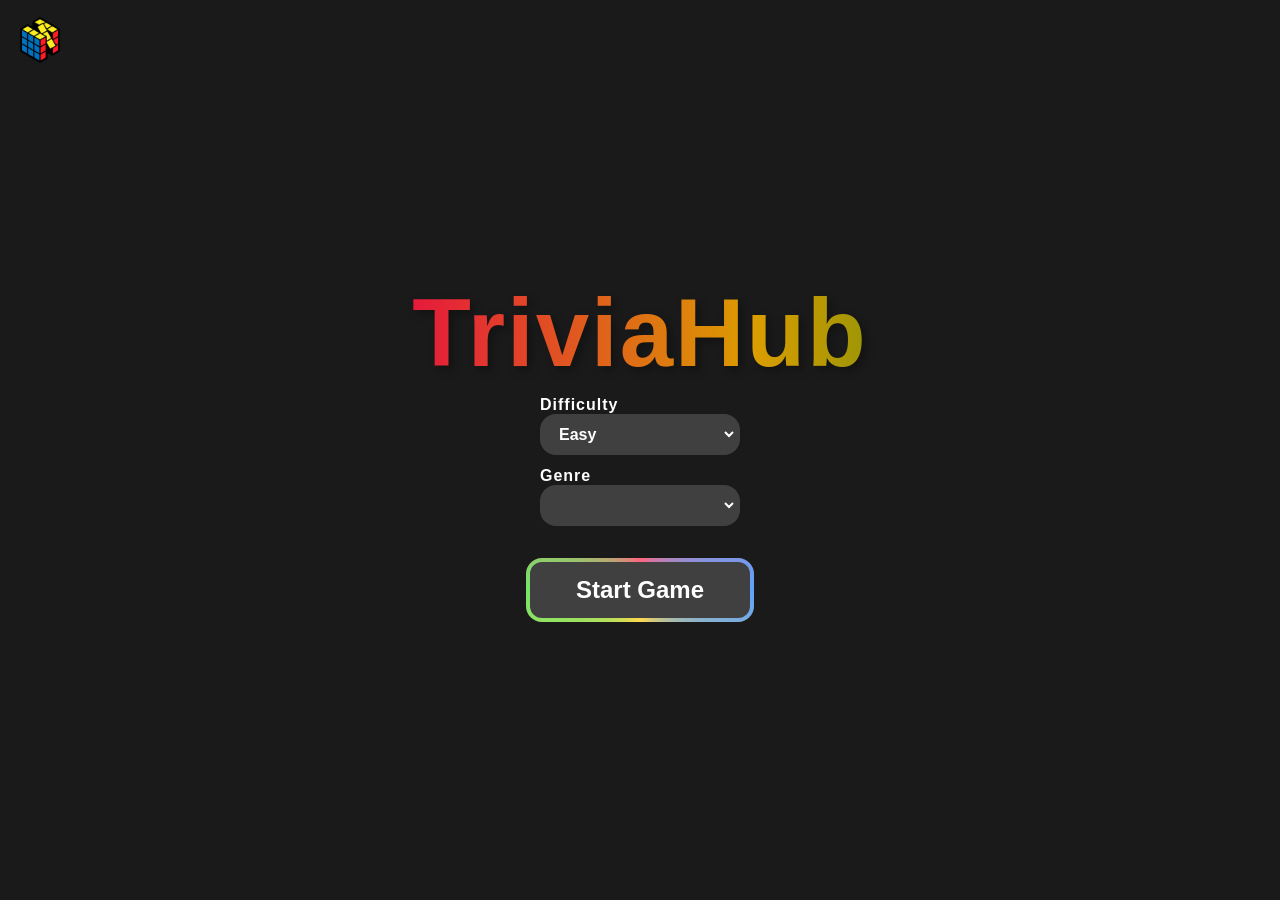
==== index.html @ 6a3220b3 "v1.0.0 - MVP" ====
<!DOCTYPE html>
<html lang="en">
<head>
    <meta charset="UTF-8">
    <meta name="viewport" content="width=device-width, initial-scale=1.0">
    <link rel="icon" type="image/x-icon" href="src/trivia.png">
    <link rel="stylesheet" href="css/main.css">
    <link rel="stylesheet" href="css/index.css">
    <script src="js/main.js" defer></script>

    <title>TriviaHub</title>
</head>

<body>
    <main>
        <a id="rubik" href="https://itsleontan.com">
            <img src="src/rubik.png" alt="Rubik's Cube">
        </a>

        <h1 class="game-title">TriviaHub</h1>

        <section id="settings">
            <div class="setting-group">
                <label for="difficulty">Difficulty</label>
                <select id="difficulty">
                    <option value="easy">Easy</option>
                    <option value="medium">Medium</option>
                    <option value="hard">Hard</option>
                </select>
            </div>

            <div class="setting-group">
                <label for="genre">Genre</label>
                <select id="genre">
                </select>
            </div>
        </section>

        <button id="start-button">Start Game</button>
    </main>
</body>
</html>
---- css/main.css ----
:root {
    --red-light: hsl(350, 100%, 70%);
    --red-medium: hsl(350, 80%, 50%);
    --red-dark: hsl(350, 80%, 38%);

    --blue-light: hsl(214, 100%, 68%);
    --blue-medium: hsl(214, 82%, 44%);
    --blue-dark: hsl(214, 82%, 32%);

    --yellow-light: hsl(47, 100%, 65%);
    --yellow-medium: hsl(43, 100%, 43%);
    --yellow-dark: hsl(43, 100%, 32%);

    --green-light: hsl(113, 70%, 65%);
    --green-medium: hsl(113, 76%, 30%);
    --green-dark: hsl(113, 76%, 22%);
}
html {
    scroll-behavior: smooth;
    font-family: "Montserrat", sans-serif;
}
*, *::before, *::after {
    box-sizing: border-box;
}

#rubik {
    width: fit-content;
    position: absolute;
    top: 16px;
    left: 16px;
}
#rubik img {
    width: 48px;
}
---- css/index.css ----
body {
    margin: 0;
    height: var(--app-height);
    background: hsl(0, 0%, 10%);
}
main {
    height: 100%;
    width: 100%;
    display: flex;
    flex-direction: column;
    justify-content: center;
    align-items: center;
}

.game-title {
    font-size: clamp(3rem, 8vw, 6rem); /* clamp(min, scale, max) */
    font-weight: 900;
    letter-spacing: 2px;
    text-align: center;
    margin: 0;

    background: linear-gradient(
        90deg,
        var(--red-medium),
        var(--yellow-medium),
        var(--green-medium),
        var(--blue-medium),
        var(--red-medium)
    );
    background-size: 300% auto;

    color: transparent;
    background-clip: text;
    -webkit-background-clip: text; /* extra redundency */

    filter: drop-shadow(4px 4px 4px hsla(0, 0%, 0%, 0.3));

    animation:
        title-gradient 6s linear infinite,
        title-float 3s ease-in-out infinite;
}
@keyframes title-gradient {
    from { background-position: 0% center; }
    to { background-position: 300% center; }
}
@keyframes title-float {
    0%, 100% { transform: translateY(0); }
    50% { transform: translateY(-8px); }
}

#settings {
    display: flex;
    flex-direction: column;
    margin: 8px 0 32px 0;
    gap: 12px;
}
.setting-group {
    display: flex;
    flex-direction: column;
    gap: 0;
}
.setting-group label {
    font-size: 1rem;
    font-weight: 700;
    letter-spacing: 1px;
    color: white;
}
.setting-group select {
    width: 200px;
    padding: 8px 12px;
    font-size: 1rem;
    font-weight: 600;
    color: white;
    background: hsl(0, 0%, 25%);
    border: 3px solid transparent;
    border-radius: 16px;
    cursor: pointer;

    transition:
        border-color 0.2s,
        transform 0.2s,
        background-color 0.2s,
        box-shadow 0.2s;
}
.setting-group select:focus {
    outline: none;
    border-color: var(--blue-light);
}
#start-button {
    position: relative;
    overflow: hidden;
    border: none;
    border-radius: 16px;
    padding: 18px 50px;
    font-size: 1.5rem;
    font-weight: bold;
    color: white;
    background: hsl(0, 0%, 20%);
    cursor: pointer;
    z-index: 1;
}
#start-button::before {
    content: "";
    position: absolute;
    inset: -90px -10px;
    border-radius: 50%;

    background: conic-gradient(
        from 0deg,
        var(--red-light),
        var(--blue-light),
        var(--yellow-light),
        var(--green-light),
        var(--red-light)
    );
    animation: spin 4s linear infinite;
    z-index: -2;
}
#start-button:hover::before {
    animation-duration: 1s;
}
#start-button::after {
    content: "";
    position: absolute;
    inset: 4px;

    background: hsl(0, 0%, 25%);
    border-radius: 12px;

    z-index: -1;
}
#start-button:active {
    transform: scale(0.95);
}
@keyframes spin {
    from { transform: rotate(0deg); }
    to { transform: rotate(360deg); }
}
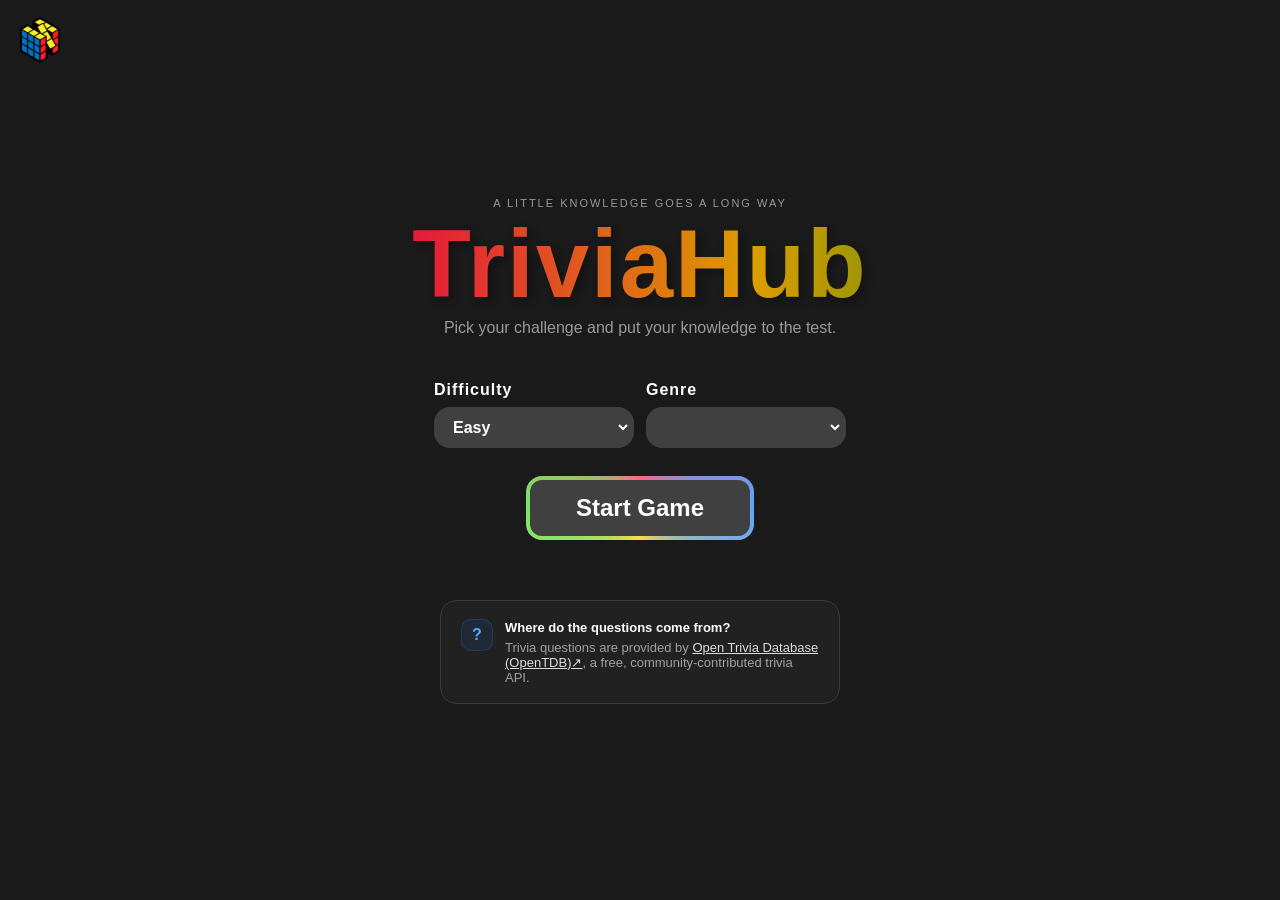
==== commit 023ea06d: "v1.2.0 - Improved landing page - Added a small section to show source of questions.  - Improved top" ====
--- a/index.html
+++ b/index.html
@@ -1,42 +1,52 @@
-<!DOCTYPE html>
-<html lang="en">
-<head>
-    <meta charset="UTF-8">
-    <meta name="viewport" content="width=device-width, initial-scale=1.0">
-    <link rel="icon" type="image/x-icon" href="src/trivia.png">
-    <link rel="stylesheet" href="css/main.css">
-    <link rel="stylesheet" href="css/index.css">
-    <script src="js/main.js" defer></script>
-
-    <title>TriviaHub</title>
-</head>
-
-<body>
-    <main>
-        <a id="rubik" href="https://itsleontan.com">
-            <img src="src/rubik.png" alt="Rubik's Cube">
-        </a>
-
-        <h1 class="game-title">TriviaHub</h1>
-
-        <section id="settings">
-            <div class="setting-group">
-                <label for="difficulty">Difficulty</label>
-                <select id="difficulty">
-                    <option value="easy">Easy</option>
-                    <option value="medium">Medium</option>
-                    <option value="hard">Hard</option>
-                </select>
-            </div>
-
-            <div class="setting-group">
-                <label for="genre">Genre</label>
-                <select id="genre">
-                </select>
-            </div>
-        </section>
-
-        <button id="start-button">Start Game</button>
-    </main>
-</body>
+<!DOCTYPE html>
+<html lang="en">
+<head>
+    <meta charset="UTF-8">
+    <meta name="viewport" content="width=device-width, initial-scale=1.0">
+    <link rel="icon" type="image/x-icon" href="src/trivia.png">
+    <link rel="stylesheet" href="css/main.css">
+    <link rel="stylesheet" href="css/index.css">
+    <script src="js/main.js" defer></script>
+
+    <title>TriviaHub</title>
+</head>
+
+<body>
+    <main>
+        <a id="rubik" href="https://itsleontan.com">
+            <img src="src/rubik.png" alt="Rubik's Cube">
+        </a>
+
+        <p id="above-title">A LITTLE KNOWLEDGE GOES A LONG WAY</p>
+        <h1 id="game-title">TriviaHub</h1>
+        <p id="below-title">Pick your challenge and put your knowledge to the test.</p>
+
+        <section id="settings">
+            <div class="setting-group">
+                <label for="difficulty">Difficulty</label>
+                <select id="difficulty">
+                    <option value="easy">Easy</option>
+                    <option value="medium">Medium</option>
+                    <option value="hard">Hard</option>
+                </select>
+            </div>
+
+            <div class="setting-group">
+                <label for="genre">Genre</label>
+                <select id="genre">
+                </select>
+            </div>
+        </section>
+
+        <button id="start-button">Start Game</button>
+
+        <div id="info-container">
+            <div>?</div>
+            <div>
+                <p>Where do the questions come from?</p>
+                <p>Trivia questions are provided by <a id="source" href="https://opentdb.com" target="_blank">Open Trivia Database (OpenTDB)&nearr;</a>, a free, community-contributed trivia API.</p>
+            </div>
+        </div>
+    </main>
+</body>
 </html>
--- a/css/main.css
+++ b/css/main.css
@@ -1,34 +1,37 @@
-:root {
-    --red-light: hsl(350, 100%, 70%);
-    --red-medium: hsl(350, 80%, 50%);
-    --red-dark: hsl(350, 80%, 38%);
-
-    --blue-light: hsl(214, 100%, 68%);
-    --blue-medium: hsl(214, 82%, 44%);
-    --blue-dark: hsl(214, 82%, 32%);
-
-    --yellow-light: hsl(47, 100%, 65%);
-    --yellow-medium: hsl(43, 100%, 43%);
-    --yellow-dark: hsl(43, 100%, 32%);
-
-    --green-light: hsl(113, 70%, 65%);
-    --green-medium: hsl(113, 76%, 30%);
-    --green-dark: hsl(113, 76%, 22%);
-}
-html {
-    scroll-behavior: smooth;
-    font-family: "Montserrat", sans-serif;
-}
-*, *::before, *::after {
-    box-sizing: border-box;
-}
-
-#rubik {
-    width: fit-content;
-    position: absolute;
-    top: 16px;
-    left: 16px;
-}
-#rubik img {
-    width: 48px;
+:root {
+    --red-light: hsl(350, 100%, 70%);
+    --red-medium: hsl(350, 80%, 50%);
+    --red-dark: hsl(350, 80%, 38%);
+
+    --blue-light: hsl(214, 100%, 68%);
+    --blue-medium: hsl(214, 82%, 44%);
+    --blue-dark: hsl(214, 82%, 32%);
+
+    --yellow-light: hsl(47, 100%, 65%);
+    --yellow-medium: hsl(43, 100%, 43%);
+    --yellow-dark: hsl(43, 100%, 32%);
+
+    --green-light: hsl(113, 70%, 65%);
+    --green-medium: hsl(113, 76%, 30%);
+    --green-dark: hsl(113, 76%, 22%);
+
+    --review-green: 155, 214, 172;
+    --review-red: 239, 183, 130;
+}
+html {
+    scroll-behavior: smooth;
+    font-family: "Montserrat", sans-serif;
+}
+*, *::before, *::after {
+    box-sizing: border-box;
+}
+
+#rubik {
+    width: fit-content;
+    position: absolute;
+    top: 16px;
+    left: 16px;
+}
+#rubik img {
+    width: 48px;
 }
--- a/css/index.css
+++ b/css/index.css
@@ -1,138 +1,200 @@
-body {
-    margin: 0;
-    height: var(--app-height);
-    background: hsl(0, 0%, 10%);
-}
-main {
-    height: 100%;
-    width: 100%;
-    display: flex;
-    flex-direction: column;
-    justify-content: center;
-    align-items: center;
-}
-
-.game-title {
-    font-size: clamp(3rem, 8vw, 6rem); /* clamp(min, scale, max) */
-    font-weight: 900;
-    letter-spacing: 2px;
-    text-align: center;
-    margin: 0;
-
-    background: linear-gradient(
-        90deg,
-        var(--red-medium),
-        var(--yellow-medium),
-        var(--green-medium),
-        var(--blue-medium),
-        var(--red-medium)
-    );
-    background-size: 300% auto;
-
-    color: transparent;
-    background-clip: text;
-    -webkit-background-clip: text; /* extra redundency */
-
-    filter: drop-shadow(4px 4px 4px hsla(0, 0%, 0%, 0.3));
-
-    animation:
-        title-gradient 6s linear infinite,
-        title-float 3s ease-in-out infinite;
-}
-@keyframes title-gradient {
-    from { background-position: 0% center; }
-    to { background-position: 300% center; }
-}
-@keyframes title-float {
-    0%, 100% { transform: translateY(0); }
-    50% { transform: translateY(-8px); }
-}
-
-#settings {
-    display: flex;
-    flex-direction: column;
-    margin: 8px 0 32px 0;
-    gap: 12px;
-}
-.setting-group {
-    display: flex;
-    flex-direction: column;
-    gap: 0;
-}
-.setting-group label {
-    font-size: 1rem;
-    font-weight: 700;
-    letter-spacing: 1px;
-    color: white;
-}
-.setting-group select {
-    width: 200px;
-    padding: 8px 12px;
-    font-size: 1rem;
-    font-weight: 600;
-    color: white;
-    background: hsl(0, 0%, 25%);
-    border: 3px solid transparent;
-    border-radius: 16px;
-    cursor: pointer;
-
-    transition:
-        border-color 0.2s,
-        transform 0.2s,
-        background-color 0.2s,
-        box-shadow 0.2s;
-}
-.setting-group select:focus {
-    outline: none;
-    border-color: var(--blue-light);
-}
-#start-button {
-    position: relative;
-    overflow: hidden;
-    border: none;
-    border-radius: 16px;
-    padding: 18px 50px;
-    font-size: 1.5rem;
-    font-weight: bold;
-    color: white;
-    background: hsl(0, 0%, 20%);
-    cursor: pointer;
-    z-index: 1;
-}
-#start-button::before {
-    content: "";
-    position: absolute;
-    inset: -90px -10px;
-    border-radius: 50%;
-
-    background: conic-gradient(
-        from 0deg,
-        var(--red-light),
-        var(--blue-light),
-        var(--yellow-light),
-        var(--green-light),
-        var(--red-light)
-    );
-    animation: spin 4s linear infinite;
-    z-index: -2;
-}
-#start-button:hover::before {
-    animation-duration: 1s;
-}
-#start-button::after {
-    content: "";
-    position: absolute;
-    inset: 4px;
-
-    background: hsl(0, 0%, 25%);
-    border-radius: 12px;
-
-    z-index: -1;
-}
-#start-button:active {
-    transform: scale(0.95);
-}
-@keyframes spin {
-    from { transform: rotate(0deg); }
-    to { transform: rotate(360deg); }
+body {
+    margin: 0;
+    height: 100vh;
+    background: hsl(0, 0%, 10%);
+}
+main {
+    height: 100%;
+    width: 100%;
+    display: flex;
+    flex-direction: column;
+    justify-content: center;
+    align-items: center;
+}
+
+#above-title {
+    margin: 0 16px;
+    color: #999999;
+    font-size: 11px;
+    letter-spacing: 2px;
+    text-align: center;
+}
+#below-title {
+    margin: 0 16px 16px 16px;
+    color: #999999;
+    text-align: center;
+}
+#game-title {
+    font-size: clamp(3rem, 8vw, 6rem); /* clamp(min, scale, max) */
+    font-weight: 900;
+    letter-spacing: 2px;
+    text-align: center;
+    margin: 0;
+
+    background: linear-gradient(
+        90deg,
+        var(--red-medium),
+        var(--yellow-medium),
+        var(--green-medium),
+        var(--blue-medium),
+        var(--red-medium)
+    );
+    background-size: 300% auto;
+
+    color: transparent;
+    background-clip: text;
+    -webkit-background-clip: text; /* extra redundency */
+
+    filter: drop-shadow(4px 4px 4px hsla(0, 0%, 0%, 0.3));
+
+    animation:
+        title-gradient 6s linear infinite,
+        title-float 3s ease-in-out infinite;
+}
+@keyframes title-gradient {
+    from { background-position: 0% center; }
+    to { background-position: 300% center; }
+}
+@keyframes title-float {
+    0%, 100% { transform: translateY(0); }
+    50% { transform: translateY(-8px); }
+}
+
+#settings {
+    display: flex;
+    flex-direction: row;
+    margin: 28px 0;
+    gap: 12px;
+}
+.setting-group {
+    display: flex;
+    flex-direction: column;
+    gap: 8px;
+}
+.setting-group label {
+    font-size: 1rem;
+    font-weight: 700;
+    letter-spacing: 1px;
+    color: white;
+}
+.setting-group select {
+    width: 200px;
+    padding: 8px 12px;
+    font-size: 1rem;
+    font-weight: 600;
+    color: white;
+    background: hsl(0, 0%, 25%);
+    border: 3px solid transparent;
+    border-radius: 16px;
+    cursor: pointer;
+
+    transition:
+        border-color 0.2s,
+        transform 0.2s,
+        background-color 0.2s,
+        box-shadow 0.2s;
+}
+.setting-group select:focus {
+    outline: none;
+    border-color: var(--blue-light);
+}
+#start-button {
+    position: relative;
+    overflow: hidden;
+    border: none;
+    border-radius: 16px;
+    padding: 18px 50px;
+    font-size: 1.5rem;
+    font-weight: bold;
+    color: white;
+    background: hsl(0, 0%, 20%);
+    cursor: pointer;
+    z-index: 1;
+}
+#start-button::before {
+    content: "";
+    position: absolute;
+    inset: -90px -10px;
+    border-radius: 50%;
+
+    background: conic-gradient(
+        from 0deg,
+        var(--red-light),
+        var(--blue-light),
+        var(--yellow-light),
+        var(--green-light),
+        var(--red-light)
+    );
+    animation: spin 4s linear infinite;
+    z-index: -2;
+}
+#start-button:hover::before {
+    animation-duration: 1s;
+}
+#start-button::after {
+    content: "";
+    position: absolute;
+    inset: 4px;
+
+    background: hsl(0, 0%, 25%);
+    border-radius: 12px;
+
+    z-index: -1;
+}
+#start-button:active {
+    transform: scale(0.95);
+}
+@keyframes spin {
+    from { transform: rotate(0deg); }
+    to { transform: rotate(360deg); }
+}
+
+
+#info-container {
+    width: min(400px, 95%);
+    background-color: #212121;
+    border: 1px solid #3B3B3B;
+    border-radius: 16px;
+    padding: 18px 20px;
+    margin-top: 60px; 
+    display: flex;
+    gap: 12px
+}
+#info-container div:first-child {
+    flex-shrink: 0;
+    aspect-ratio: 1 / 1;
+    display: flex;
+    justify-content: center;
+    align-items: center;
+    border-radius: 10px;
+    width: 32px;
+    height: 32px;
+    font-weight: bold;
+    color: #5CA3FF;
+    background-color: rgba(20, 100, 204, 0.12);
+    border: 1px solid rgba(20, 100, 204, 0.35);
+}
+#info-container div:last-child p:first-child {
+    color: white;
+    font-size: 13px;
+    margin-top: 1px;
+    margin-bottom: 5px;
+    font-weight: bold;
+}
+#info-container div:last-child p:last-child {
+    color: #A1A1A1;
+    font-size: 13px;
+    margin: 0;
+}
+#source {
+    color: #DDDDDD;
+}
+#source:hover {
+    color: rgb(81, 136, 210); 
+}
+
+@media (max-width: 500px) {
+    #settings {
+        flex-direction: column;
+    }
 }
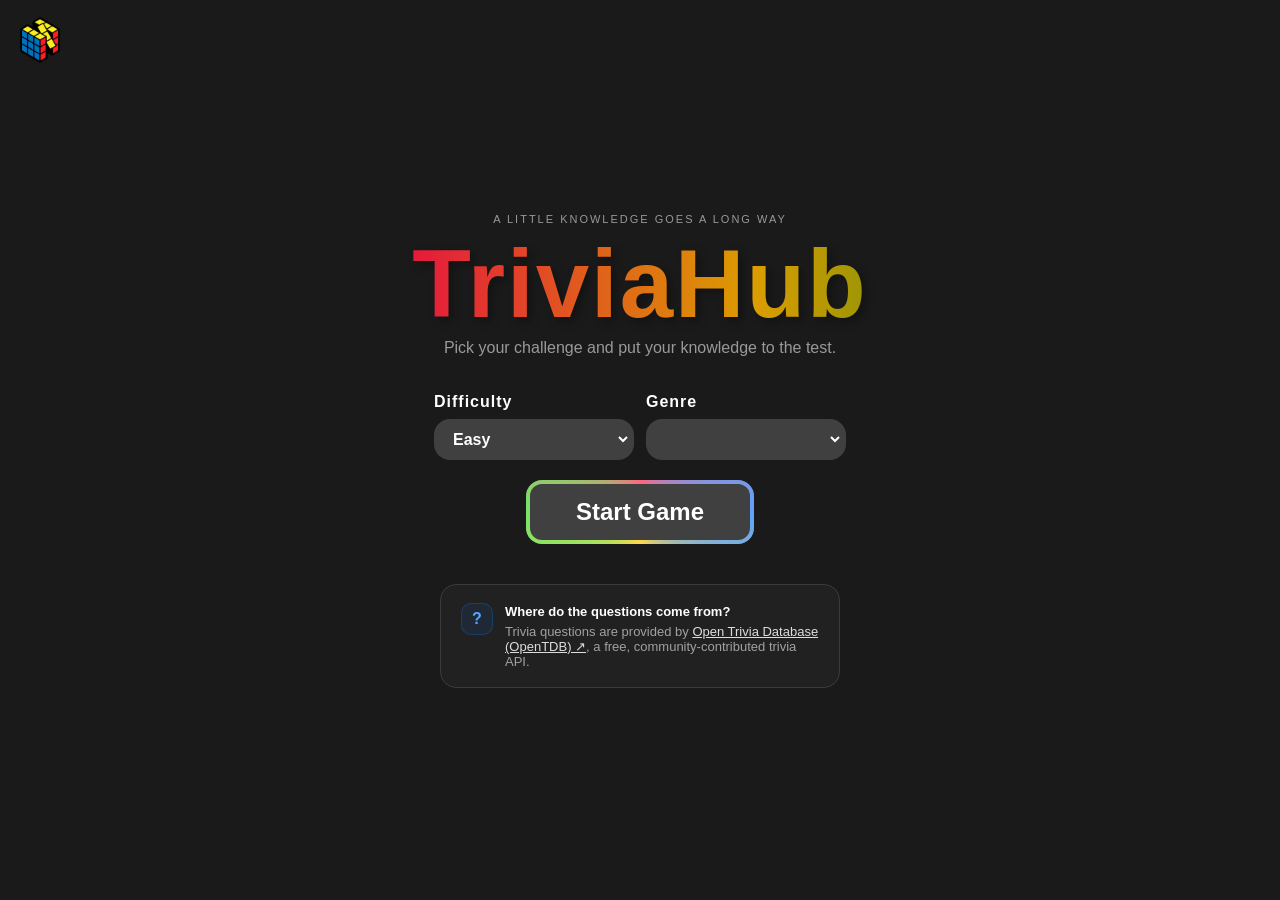
==== commit f11a59f1: "v1.4.0 - Show time until next question or result." ====
--- a/index.html
+++ b/index.html
@@ -44,7 +44,7 @@
             <div>?</div>
             <div>
                 <p>Where do the questions come from?</p>
-                <p>Trivia questions are provided by <a id="source" href="https://opentdb.com" target="_blank">Open Trivia Database (OpenTDB)&nearr;</a>, a free, community-contributed trivia API.</p>
+                <p>Trivia questions are provided by <a id="source" href="https://opentdb.com" target="_blank">Open Trivia Database (OpenTDB) &nearr;</a>, a free, community-contributed trivia API.</p>
             </div>
         </div>
     </main>
--- a/css/index.css
+++ b/css/index.css
@@ -1,6 +1,7 @@
 body {
     margin: 0;
     height: 100vh;
+    min-height: 100vh;
     background: hsl(0, 0%, 10%);
 }
 main {
@@ -13,7 +14,7 @@
 }
 
 #above-title {
-    margin: 0 16px;
+    margin: 0px 16px 4px 16px;
     color: #999999;
     font-size: 11px;
     letter-spacing: 2px;
@@ -63,7 +64,7 @@
 #settings {
     display: flex;
     flex-direction: row;
-    margin: 28px 0;
+    margin: 20px 0;
     gap: 12px;
 }
 .setting-group {
@@ -156,7 +157,7 @@
     border: 1px solid #3B3B3B;
     border-radius: 16px;
     padding: 18px 20px;
-    margin-top: 60px; 
+    margin-top: 40px; 
     display: flex;
     gap: 12px
 }
@@ -194,6 +195,9 @@
 }
 
 @media (max-width: 500px) {
+    #above-title {
+        margin-top: 48px;
+    }
     #settings {
         flex-direction: column;
     }
